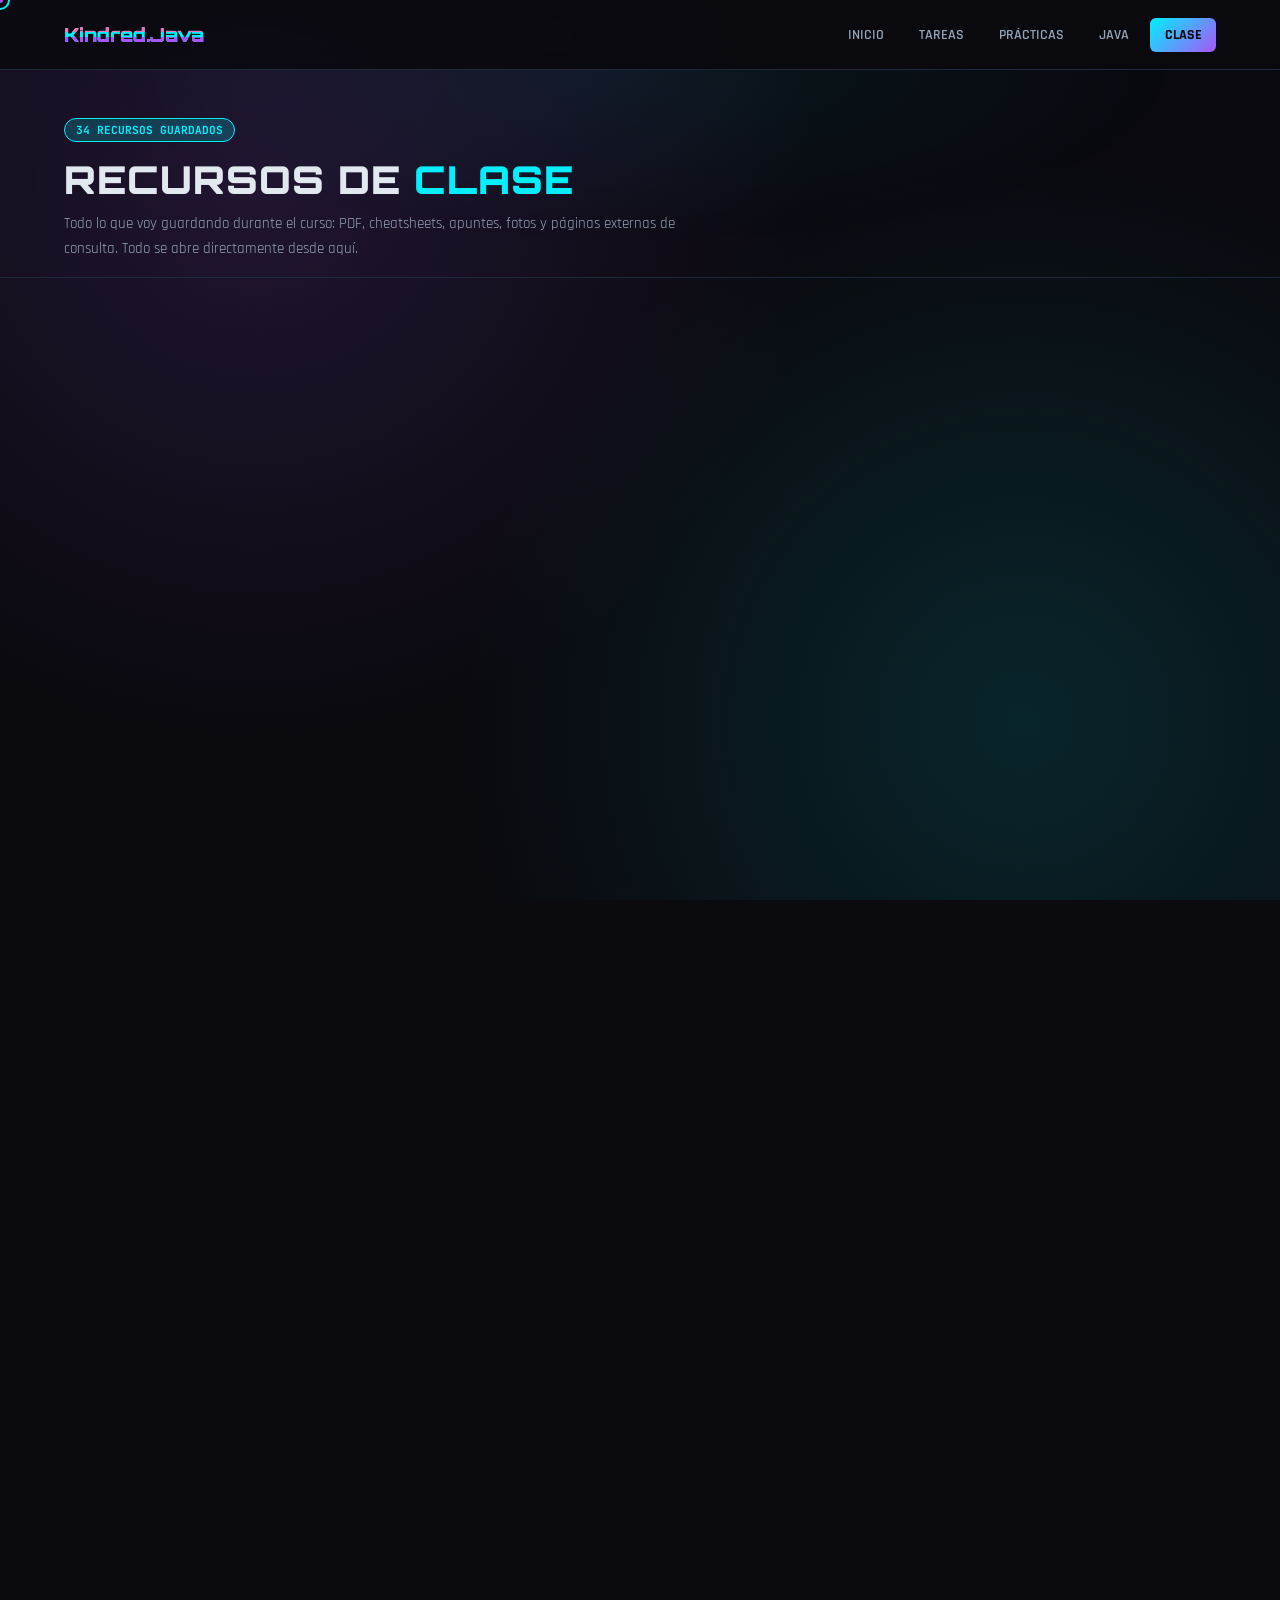
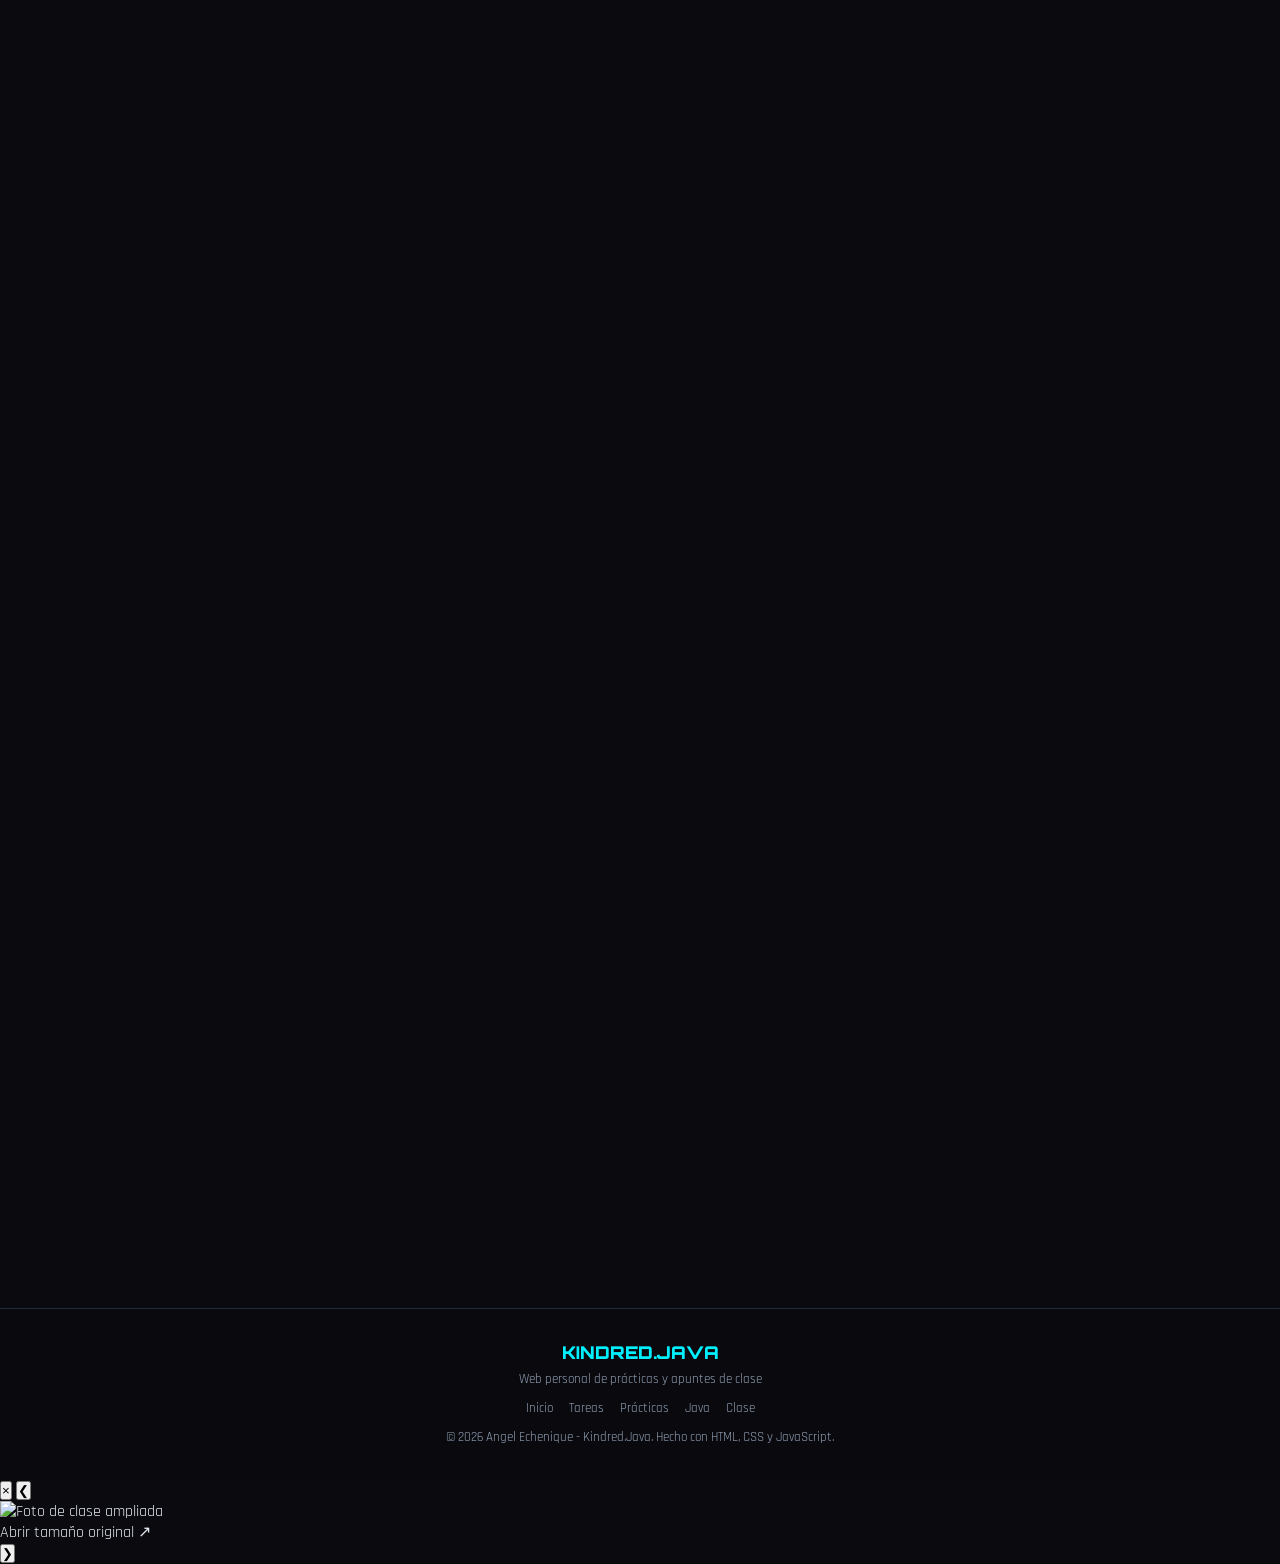
==== WebMia/clase.html @ 86a82ff7 "commit para la casa" ====
<!DOCTYPE html>
<!-- documento HTML5 -->

<html lang="es">
<!-- raíz de la página, idioma español -->

<!-- ============ HEAD ============ -->
<head>
    <!-- codificación: permite tildes, ñ y símbolos -->
    <meta charset="UTF-8">

    <!-- adapta la página al ancho de la pantalla -->
    <meta name="viewport" content="width=device-width, initial-scale=1.0">

    <!-- texto de la pestaña -->
    <title>Kindred.Java | Clase</title>

    <!-- tipografías de Google Fonts -->
    <link rel="preconnect" href="https://fonts.googleapis.com">
    <link href="https://fonts.googleapis.com/css2?family=Orbitron:wght@400;700;900&family=Rajdhani:wght@300;400;500;600;700&family=JetBrains+Mono:wght@300;400;700&display=swap" rel="stylesheet">

    <!-- CSS compartido + CSS de esta página -->
    <link rel="stylesheet" href="css/base.css">
    <link rel="stylesheet" href="css/clase.css">
    <!-- si JS está desactivado, el contenido .reveal se muestra igualmente -->
    <noscript><style>.reveal{opacity:1 !important;transform:none !important}.aviso-js{display:block !important}</style></noscript>

</head>

<body>

    <!-- elementos de los efectos -->
    <div id="cursor"></div>
    <div id="cursor-trail"></div>
    <canvas id="bg-canvas"></canvas>

    <!-- ============ HEADER ============ -->
    <header>
        <div class="logo" data-text="Kindred.Java">Kindred.Java</div>

        <nav>
            <a href="index.html">Inicio</a>
            <a href="tareas.html">Tareas</a>
            <a href="practicas.html">Prácticas</a>
            <a href="java.html">Java</a>
            <a href="clase.html" class="active">Clase</a>
            <!-- esta es la página actual: enlace activo -->
        </nav>

        <div class="hamburger" id="hamburger">
            <span></span><span></span><span></span>
        </div>
    </header>

    <!-- menú móvil -->
    <div class="mobile-menu" id="mobile-menu">
        <a href="index.html">Inicio</a>
        <a href="tareas.html">Tareas</a>
        <a href="practicas.html">Prácticas</a>
        <a href="java.html">Java</a>
        <a href="clase.html" class="active">Clase</a>
    </div>

    <main>
    <!-- Aviso que solo se ve si el navegador tiene JavaScript desactivado -->
    <p class="aviso-js">Activa JavaScript en tu navegador para ver las tarjetas de trabajos.</p>

        <!-- ============ CABECERA DE LA PÁGINA ============ -->
        <section class="page-hero">
            <div class="container">
                <span class="page-badge badge badge-neon" id="badge-recursos">Cargando...</span>
                <h1 class="page-title">Recursos de <span class="accent">clase</span></h1>
                <p class="page-sub">
                    Todo lo que voy guardando durante el curso: PDF, cheatsheets,
                    apuntes, fotos y páginas externas de consulta. Todo se abre
                    directamente desde aquí.
                </p>
            </div>
        </section>

        <!-- ============ SECCIÓN 01 - DOCUMENTACIÓN ============ -->
        <section class="section">
            <div class="container">

                <div class="section-header reveal">
                    <span class="section-number">01</span>
                    <h2 class="section-title">Documentación <span class="accent">PDF</span></h2>
                    <div class="section-line"></div>
                </div>

                <div class="recurso-grid">

                    <!-- ---- GRUPO: HTML ---- -->
                    <div class="glass-card recurso-card reveal">
                        <div class="recurso-head">
                            <span class="recurso-icon icon-html">&#60;/&#62;</span>
                            <div>
                                <h3>HTML5</h3>
                                <span class="recurso-count"><span id="cont-html">Cargando...</span></span>
                            </div>
                        </div>
                        <ul class="recurso-list" id="lista-recursos-html"></ul>
                    </div>

                    <!-- ---- GRUPO: CSS ---- -->
                    <div class="glass-card recurso-card reveal">
                        <div class="recurso-head">
                            <span class="recurso-icon icon-css">{ }</span>
                            <div>
                                <h3>CSS3</h3>
                                <span class="recurso-count"><span id="cont-css">Cargando...</span></span>
                            </div>
                        </div>
                        <ul class="recurso-list" id="lista-recursos-css"></ul>
                    </div>

                    <!-- ---- GRUPO: MANUAL HTML + CSS ---- -->
                    <div class="glass-card recurso-card reveal">
                        <div class="recurso-head">
                            <span class="recurso-icon icon-manual">&#128214;</span>
                            <div>
                                <h3>Manual completo</h3>
                                <span class="recurso-count"><span id="cont-manual">Cargando...</span></span>
                            </div>
                        </div>
                        <ul class="recurso-list" id="lista-recursos-manual"></ul>
                    </div>

                    <!-- ---- GRUPO: VSCODE ---- -->
                    <div class="glass-card recurso-card reveal">
                        <div class="recurso-head">
                            <span class="recurso-icon icon-vscode">&#9653;</span>
                            <div>
                                <h3>Visual Studio Code</h3>
                                <span class="recurso-count"><span id="cont-vscode">Cargando...</span></span>
                            </div>
                        </div>
                        <ul class="recurso-list" id="lista-recursos-vscode"></ul>
                    </div>

                    <!-- ---- GRUPO: JAVA ---- -->
                    <div class="glass-card recurso-card reveal">
                        <div class="recurso-head">
                            <span class="recurso-icon icon-java">J</span>
                            <div>
                                <h3>Java</h3>
                                <span class="recurso-count"><span id="cont-java">Cargando...</span></span>
                            </div>
                        </div>
                        <ul class="recurso-list" id="lista-recursos-java"></ul>
                    </div>

                </div>
            </div>
        </section>

        <!-- ============ SECCIÓN 02 - ANÁLISIS Y APUNTES ============ -->
        <section class="section section-dark">
            <div class="container">

                <div class="section-header reveal">
                    <span class="section-number">02</span>
                    <h2 class="section-title">Análisis y <span class="accent">apuntes</span></h2>
                    <div class="section-line"></div>
                </div>

                <!-- Las notas las pinta js\render.js con los datos de js\datos.js -->
                <div class="notas-grid" id="lista-notas"></div>
            </div>
        </section>

        <!-- ============ SECCIÓN 03 - FOTOS DE CLASE ============ -->
        <section class="section">
            <div class="container">

                <div class="section-header reveal">
                    <span class="section-number">03</span>
                    <h2 class="section-title">Fotos de <span class="accent">clase</span></h2>
                    <div class="section-line"></div>
                </div>

                <!-- Las fotos las pinta js\render.js y el visor de fotos las abre al hacer clic -->
                <div class="fotos-grid reveal" id="lista-fotos"></div>

            </div>
        </section>

        <!-- ============ SECCIÓN 04 - PÁGINAS EXTERNAS ============ -->
        <section class="section section-dark">
            <div class="container">

                <div class="section-header reveal">
                    <span class="section-number">04</span>
                    <h2 class="section-title">Páginas <span class="accent">externas</span></h2>
                    <div class="section-line"></div>
                </div>

                <!-- Las paginas externas se leen de datos\meta.js -->
                <div class="externas-grid" id="lista-externas"></div>
            </div>
        </section>

    </main>

    <!-- ============ FOOTER ============ -->
    <footer>
        <div class="footer-logo">KINDRED.JAVA</div>
        <p>Web personal de prácticas y apuntes de clase</p>
        <div class="footer-links">
            <a href="index.html">Inicio</a>
            <a href="tareas.html">Tareas</a>
            <a href="practicas.html">Prácticas</a>
            <a href="java.html">Java</a>
            <a href="clase.html">Clase</a>
        </div>
        <p>&copy; 2026 Angel Echenique - Kindred.Java. Hecho con HTML, CSS y JavaScript.</p>
    </footer>

    <!-- ============ LIGHTBOX (visor de fotos ampliadas) ============ -->
    <!-- Se muestra oculto; el JavaScript lo abre al hacer clic en una foto -->
    <div class="lightbox" id="lightbox">
        <!-- fondo oscuro: si haces clic fuera de la foto, se cierra -->

        <button class="lightbox-btn lightbox-close" id="lightbox-close" aria-label="Cerrar">
            &times;
        </button>
        <!-- botón de cierre (X) arriba a la derecha -->

        <button class="lightbox-btn lightbox-prev" id="lightbox-prev" aria-label="Foto anterior">
            &#10094;
        </button>
        <!-- flecha izquierda: foto anterior -->

        <figure class="lightbox-figure">
            <img class="lightbox-img" id="lightbox-img" alt="Foto de clase ampliada">
            <!-- aquí se pone la foto grande (la src la copia el JavaScript) -->
            <figcaption class="lightbox-caption" id="lightbox-caption"></figcaption>
            <!-- pie de foto de la imagen que está abierta -->
            <a class="lightbox-open" id="lightbox-open" href="#" target="_blank" rel="noopener noreferrer">
                Abrir tamaño original &#8599;
            </a>
            <!-- enlace que abre la foto en una pestaña nueva -->
        </figure>

        <button class="lightbox-btn lightbox-next" id="lightbox-next" aria-label="Foto siguiente">
            &#10095;
        </button>
        <!-- flecha derecha: foto siguiente -->
    </div>

    <!-- ============ SCRIPTS ============ -->
    <!-- 1. datos.js: los datos que genera ACTUALIZAR.bat (NO se edita a mano) -->
    <script src="js/datos.js"></script>

    <!-- 2. render.js: pinta las tarjetas usando esos datos -->
    <script src="js/render.js"></script>

    <!-- 3. main.js: los efectos (contadores, animaciones, cursor, estrellas) -->
    <script src="js/main.js"></script>

</body>
</html>
---- WebMia/css/base.css ----
/* ============================================================
   KINDRED.JAVA - CSS BASE COMPARTIDO
   Lo usan TODAS las páginas: index, tareas, practicas y clase.
   (Mismo patrón que el CSS base de tu clon OP.GG)
   ============================================================ */


/* ============ VARIABLES DE DISEÑO ============ */
/* Aquí se guardan los colores y tipografías.
   Si cambias un color aquí, cambia en TODA la web. */

:root {
    --neon: #00f0ff;            /* cian neón: color principal */
    --neon-dim: #00f0ff33;      /* el mismo cian al 20% de opacidad */
    --purple: #a855f7;          /* morado: segundo color */
    --pink: #f472b6;            /* rosa: color de acento */
    --gold: #f0c75e;            /* dorado: badges (estilo OP.GG) */
    --green: #2ecc71;           /* verde: estado "completada" */
    --bg-dark: #0a0a0f;         /* fondo casi negro */
    --bg-card: #111118;         /* fondo de las tarjetas */
    --bg-glass: rgba(17, 17, 24, 0.7);  /* fondo transparente de las tarjetas glass */
    --text: #e2e8f0;            /* color del texto */
    --text-dim: #94a3b8;        /* texto apagado (secundario) */
    --border: #1e293b;          /* color de los bordes */
    --font-title: 'Orbitron', sans-serif;      /* tipografía de títulos */
    --font-text: 'Rajdhani', sans-serif;       /* tipografía de texto */
    --font-code: 'JetBrains Mono', monospace;  /* tipografía de código */
}


/* ============ RESET ============ */
/* Quita los márgenes y rellenos por defecto del navegador */

* {
    margin: 0;
    padding: 0;
    box-sizing: border-box;   /* padding y border entran dentro del ancho */
}

html {
    scroll-behavior: smooth;  /* al pulsar un enlace, la página baja suavemente */
}

body {
    min-height: 100vh;                        /* al menos toda la altura de pantalla */
    font-family: var(--font-text);            /* tipografía Rajdhani para todo el texto */
    background-color: var(--bg-dark);         /* fondo negro */
    color: var(--text);                       /* texto gris claro */
    overflow-x: hidden;                       /* corta el scroll horizontal */
    position: relative;
}

/* Capa oscura encima de la foto de fondo para que el texto se lea */
body::before {
    content: '';
    position: fixed;                          /* se queda fija al hacer scroll */
    inset: 0;                                 /* atajo para top/right/bottom/left = 0 */
    background:
        radial-gradient(circle at 20% 20%, rgba(168, 85, 247, 0.15), transparent 45%),
        radial-gradient(circle at 80% 80%, rgba(0, 240, 255, 0.12), transparent 45%),
        linear-gradient(180deg, rgba(10, 10, 15, 0.92) 0%, rgba(10, 10, 15, 0.97) 100%);
    z-index: -2;                              /* detrás de todo el contenido */
}

/* Foto de fondo fija (la misma que usa tu clon de OP.GG) */
body::after {
    content: '';
    position: fixed;
    inset: 0;
    background: url('../img/bg-kindred.jpg') center top / cover no-repeat fixed;
    z-index: -3;                              /* la capa más profunda */
}

/* Lienzo de partículas (estrellas animadas del JS) */
#bg-canvas {
    position: fixed;
    top: 0;
    left: 0;
    width: 100%;
    height: 100%;
    z-index: -1;                              /* encima del fondo, detrás del texto */
    pointer-events: none;                     /* no intercepta los clics */
}

img {
    max-width: 100%;                          /* las imágenes nunca desbordan */
    display: block;
}

a {
    text-decoration: none;                    /* quita el subrayado */
    color: inherit;                           /* los enlaces heredan el color del texto */
}


/* ============ TIPOGRAFÍAS DE TÍTULOS ============ */

h1, h2, h3 {
    font-family: var(--font-title);           /* Orbitron para los títulos */
    letter-spacing: 1px;                      /* separación entre letras */
}


/* ============ HEADER ============ */
/* Cabecera fija arriba con el logo y el menú */

header {
    position: fixed;                          /* se queda pegada arriba al hacer scroll */
    top: 0;
    width: 100%;
    height: 70px;
    background: rgba(10, 10, 15, 0.85);       /* negro transparente */
    backdrop-filter: blur(10px);              /* efecto cristal esmerilado detrás */
    border-bottom: 1px solid var(--border);   /* línea inferior */
    display: flex;
    align-items: center;
    justify-content: space-between;
    padding: 0 5%;
    z-index: 1000;                            /* siempre por encima de todo */
}

/* Logo con efecto glitch (dos capas de texto desplazadas) */
.logo {
    font-family: var(--font-title);
    font-size: 1.2rem;
    font-weight: 900;
    color: var(--neon);
    position: relative;
    cursor: pointer;
}

.logo::before,
.logo::after {
    content: attr(data-text);                 /* copia el texto del atributo data-text */
    position: absolute;
    top: 0;
    left: 0;
    width: 100%;
    overflow: hidden;
}

.logo::before {
    color: var(--pink);
    animation: glitch-a 2.5s infinite steps(2);  /* capa rosa moviéndose */
    clip-path: inset(0 0 60% 0);              /* solo se ve la parte de arriba */
}

.logo::after {
    color: var(--purple);
    animation: glitch-b 3s infinite steps(2);   /* capa morada moviéndose */
    clip-path: inset(60% 0 0 0);              /* solo se ve la parte de abajo */
}

@keyframes glitch-a {
    0%, 90%, 100% { transform: translate(0, 0); }       /* quieto la mayor parte */
    92% { transform: translate(-3px, -1px); }           /* pequeño salto */
    96% { transform: translate(2px, 1px); }
}

@keyframes glitch-b {
    0%, 88%, 100% { transform: translate(0, 0); }
    90% { transform: translate(3px, 1px); }
    94% { transform: translate(-2px, -1px); }
}


/* ============ NAV ============ */
/* Menú de navegación (las páginas de la web) */

nav {
    display: flex;
    align-items: center;
    gap: 0.4rem;                              /* separación entre enlaces */
}

nav a {
    font-family: var(--font-text);
    font-weight: 600;
    font-size: 0.85rem;
    text-transform: uppercase;                /* texto en mayúsculas */
    color: var(--text-dim);
    padding: 0.5rem 0.9rem;
    border-radius: 6px;                       /* esquinas redondeadas */
    position: relative;
    transition: color 0.25s, background-color 0.25s;  /* anima el cambio */
}

nav a:hover {
    color: var(--neon);                       /* el texto se pone cian */
    background: var(--neon-dim);              /* y un fondo cian muy transparente */
}

nav a.active {
    color: var(--bg-dark);
    background: linear-gradient(135deg, var(--neon), var(--purple));  /* degradado cian-morado */
    font-weight: 700;
}


/* ============ MENÚ MÓVIL (hamburguesa) ============ */

.hamburger {
    display: none;                            /* en PC está oculto */
    flex-direction: column;
    gap: 5px;
    cursor: pointer;
    padding: 6px;
}

.hamburger span {
    width: 26px;
    height: 3px;
    background: var(--neon);
    border-radius: 3px;
    transition: transform 0.3s, opacity 0.3s;  /* anima al abrir/cerrar */
}

.hamburger.open span:nth-child(1) { transform: translateY(8px) rotate(45deg); }
.hamburger.open span:nth-child(2) { opacity: 0; }      /* la barra del medio desaparece */
.hamburger.open span:nth-child(3) { transform: translateY(-8px) rotate(-45deg); }

.mobile-menu {
    position: fixed;
    top: 70px;
    width: 100%;
    background: rgba(10, 10, 15, 0.97);
    border-bottom: 1px solid var(--border);
    display: flex;
    flex-direction: column;
    padding: 1rem 5%;
    gap: 0.5rem;
    transform: translateY(-150%);             /* escondido arriba */
    transition: transform 0.35s ease;         /* baja suavemente */
    z-index: 999;
}

.mobile-menu.open {
    transform: translateY(0);                 /* se muestra */
}

.mobile-menu a {
    padding: 0.7rem;
    border-radius: 6px;
    font-weight: 600;
    color: var(--text-dim);
    border-left: 3px solid transparent;
}

.mobile-menu a:hover,
.mobile-menu a.active {
    color: var(--neon);
    background: var(--neon-dim);
    border-left-color: var(--neon);           /* barritas cian a la izquierda */
}


/* ============ CONTENEDOR Y SECCIONES ============ */

main {
    padding-top: 70px;                        /* deja hueco para la cabecera fija */
    min-height: calc(100vh - 70px);
}

.container {
    width: 90%;
    max-width: 1200px;
    margin: 0 auto;                           /* centrado horizontal */
}

.section {
    padding: 4rem 0;                          /* espacio arriba y abajo */
}

/* Cabecera de sección: número 01 + título + línea */
.section-header {
    display: flex;
    align-items: center;
    gap: 1rem;
    margin-bottom: 2.5rem;
}

.section-number {
    font-family: var(--font-code);
    font-size: 0.9rem;
    color: var(--purple);
    border: 1px solid var(--purple);
    padding: 0.2rem 0.6rem;
    border-radius: 4px;
}

.section-title {
    font-size: 1.8rem;
    text-transform: uppercase;
    color: var(--text);
}

.section-title .accent {
    color: var(--neon);                       /* una palabra del título en cian */
}

.section-line {
    flex: 1;                                  /* ocupa el resto del ancho */
    height: 1px;
    background: linear-gradient(90deg, var(--border), transparent);  /* se va difuminando */
}


/* ============ TARJETAS DE CRISTAL (GLASS) ============ */

.glass-card {
    background: var(--bg-glass);              /* fondo transparente */
    border: 1px solid var(--border);          /* borde fino */
    border-radius: 14px;                      /* esquinas redondeadas */
    padding: 1.6rem;
    backdrop-filter: blur(12px);              /* efecto cristal */
    position: relative;
    overflow: hidden;
    transition: transform 0.3s, border-color 0.3s, box-shadow 0.3s;
}

.glass-card::before {
    content: '';
    position: absolute;
    top: 0;
    left: -100%;
    width: 60%;
    height: 2px;
    background: linear-gradient(90deg, transparent, var(--neon), transparent);  /* línea superior */
    transition: left 0.5s;                    /* se ilumina al pasar el ratón */
}

.glass-card:hover {
    transform: translateY(-8px);              /* la tarjeta sube un poco */
    border-color: var(--neon);                /* borde cian */
    box-shadow: 0 0 25px var(--neon-dim);     /* brillo cian alrededor */
}

.glass-card:hover::before {
    left: 100%;                               /* la línea recorre la tarjeta */
}


/* ============ BOTONES ============ */

.btn {
    display: inline-flex;
    align-items: center;
    gap: 0.5rem;
    font-family: var(--font-text);
    font-weight: 700;
    font-size: 0.85rem;
    text-transform: uppercase;
    padding: 0.7rem 1.4rem;
    border-radius: 8px;
    border: 1px solid transparent;
    cursor: pointer;
    transition: transform 0.25s, box-shadow 0.25s, background 0.25s;
}

.btn-primary {
    background: linear-gradient(135deg, var(--neon), var(--purple));  /* degradado principal */
    color: #05050a;                          /* texto casi negro para que contraste */
}

.btn-primary:hover {
    transform: translateY(-3px);              /* sube al pasar el ratón */
    box-shadow: 0 8px 25px rgba(0, 240, 255, 0.35);  /* brillo cian */
}

.btn-secondary {
    background: transparent;
    border-color: var(--border);
    color: var(--text);
}

.btn-secondary:hover {
    border-color: var(--purple);
    color: var(--purple);
    transform: translateY(-3px);
}


/* ============ BADGES Y ETIQUETAS (estilo OP.GG) ============ */

.badge {
    display: inline-block;
    font-family: var(--font-code);
    font-size: 0.7rem;
    font-weight: 700;
    padding: 0.25rem 0.7rem;
    border-radius: 20px;                      /* forma de píldora */
    text-transform: uppercase;
}

.badge-done {
    background: rgba(46, 204, 113, 0.15);    /* verde muy transparente */
    color: var(--green);
    border: 1px solid var(--green);
}

.badge-gold {
    background: rgba(240, 199, 94, 0.15);    /* dorado transparente */
    color: var(--gold);
    border: 1px solid var(--gold);
}

.badge-neon {
    background: var(--neon-dim);
    color: var(--neon);
    border: 1px solid var(--neon);
}

/* Etiquetas de tecnología: HTML, CSS, JS */
.tags {
    display: flex;
    flex-wrap: wrap;                          /* pasan a otra línea si no caben */
    gap: 0.4rem;
    margin: 0.8rem 0;
}

.tag {
    font-family: var(--font-code);
    font-size: 0.65rem;
    padding: 0.2rem 0.6rem;
    border-radius: 4px;
    background: rgba(168, 85, 247, 0.12);
    color: var(--purple);
    border: 1px solid rgba(168, 85, 247, 0.4);
}

.tag-html { background: rgba(227, 79, 38, 0.12); color: #e44f26; border-color: rgba(227, 79, 38, 0.5); }
.tag-css  { background: rgba(21, 114, 182, 0.12); color: #4fa3ff; border-color: rgba(21, 114, 182, 0.5); }
.tag-js   { background: rgba(240, 219, 79, 0.12); color: #f0db4f; border-color: rgba(240, 219, 79, 0.5); }
.tag-java { background: rgba(168, 85, 247, 0.12); color: var(--purple); border-color: rgba(168, 85, 247, 0.5); }
.tag-python { background: rgba(55, 118, 171, 0.15); color: #ffd43b; border-color: rgba(255, 212, 59, 0.45); }
/* etiquetas de los ejercicios de Java: usan el color de la web */
.tag-poo,
.tag-arrays,
.tag-scanner,
.tag-condicionales,
.tag-tarea { background: rgba(0, 240, 255, 0.08); color: var(--neon); border-color: rgba(0, 240, 255, 0.35); }


/* ============ BARRAS DE PROGRESO ============ */

.progress-item { margin-bottom: 1.2rem; }

.progress-head {
    display: flex;
    justify-content: space-between;           /* nombre a la izquierda y % a la derecha */
    font-size: 0.85rem;
    margin-bottom: 0.4rem;
}

.progress-head span:last-child {
    font-family: var(--font-code);
    color: var(--neon);
}

.progress-bar {
    width: 100%;
    height: 8px;
    background: var(--bg-card);
    border-radius: 10px;
    overflow: hidden;
    border: 1px solid var(--border);
}

.progress-fill {
    height: 100%;
    width: 0;                                 /* empieza en 0, el JS lo rellena */
    border-radius: 10px;
    background: linear-gradient(90deg, var(--neon), var(--purple));
    transition: width 1.4s ease;              /* se rellena suavemente */
}


/* ============ ANIMACIONES AL HACER SCROLL (REVEAL) ============ */

.reveal {
    opacity: 0;                              /* invisible al principio */
    transform: translateY(30px);             /* 30px más abajo de su sitio */
    transition: opacity 0.7s ease, transform 0.7s ease;
}

.reveal.visible {
    opacity: 1;                              /* aparece... */
    transform: translateY(0);                /* ...subiendo a su sitio */
}


/* ============ FOOTER ============ */

footer {
    border-top: 1px solid var(--border);
    background: rgba(10, 10, 15, 0.9);
    padding: 2rem 5%;
    text-align: center;
}

.footer-logo {
    font-family: var(--font-title);
    font-weight: 900;
    font-size: 1.1rem;
    color: var(--neon);
    margin-bottom: 0.5rem;
}

footer p {
    font-size: 0.8rem;
    color: var(--text-dim);
    margin: 0.2rem 0;
}

footer .footer-links {
    display: flex;
    justify-content: center;
    gap: 1rem;
    margin: 0.8rem 0;
}

footer .footer-links a {
    font-size: 0.8rem;
    color: var(--text-dim);
    transition: color 0.25s;
}

footer .footer-links a:hover {
    color: var(--neon);
}


/* ============ CURSOR PERSONALIZADO ============ */

#cursor, #cursor-trail {
    position: fixed;                          /* fijos en pantalla */
    top: 0;
    left: 0;
    border-radius: 50%;
    pointer-events: none;                     /* no estorban a los clics */
    z-index: 9999;
}

#cursor {
    width: 20px;
    height: 20px;
    border: 2px solid var(--neon);
    transform: translate(-50%, -50%);         /* centrado sobre el ratón */
    transition: width 0.2s, height 0.2s, background 0.2s;
}

#cursor.big {
    width: 45px;                              /* crece al pasar sobre enlaces */
    height: 45px;
    background: var(--neon-dim);
}

#cursor-trail {
    width: 6px;
    height: 6px;
    background: var(--purple);
    transform: translate(-50%, -50%);
}


/* ============ CABECERA DE LAS PÁGINAS INTERNAS ============ */
/* La usan tareas, prácticas y clase: badge + título + descripción */

.page-hero {
    padding: 3rem 0 1rem;
    border-bottom: 1px solid var(--border);  /* línea que separa del contenido */
    background: radial-gradient(ellipse at top, rgba(0, 240, 255, 0.06), transparent 60%);
}

.page-badge { margin-bottom: 0.8rem; }

.page-title {
    font-size: 2.4rem;
    font-weight: 900;
    text-transform: uppercase;
    margin-bottom: 0.6rem;
}

.page-title .accent {
    color: var(--neon);               /* una palabra del título en cian */
}

.page-sub {
    font-size: 0.95rem;
    color: var(--text-dim);
    max-width: 650px;
    line-height: 1.6;
}

.page-sub strong { color: var(--text); }


/* Aviso para quien abre la web sin JavaScript (normalmente está oculto
   y solo se muestra gracias al <noscript> del <head> de cada página) */

.aviso-js {
    display: none;
    width: 90%;
    max-width: 700px;
    margin: 2rem auto;
    padding: 1rem;
    text-align: center;
    color: var(--gold);
    border: 1px dashed var(--gold);
    border-radius: 10px;
    background: rgba(240, 199, 94, 0.08);
}


/* ============ RESPONSIVE (móvil) ============ */

@media (max-width: 820px) {
    nav { display: none; }                    /* el menú normal se oculta */
    .hamburger { display: flex; }             /* y aparece la hamburguesa */

    .section-title { font-size: 1.3rem; }

    .section-header { flex-wrap: wrap; }      /* los elementos pueden pasar de línea */
}
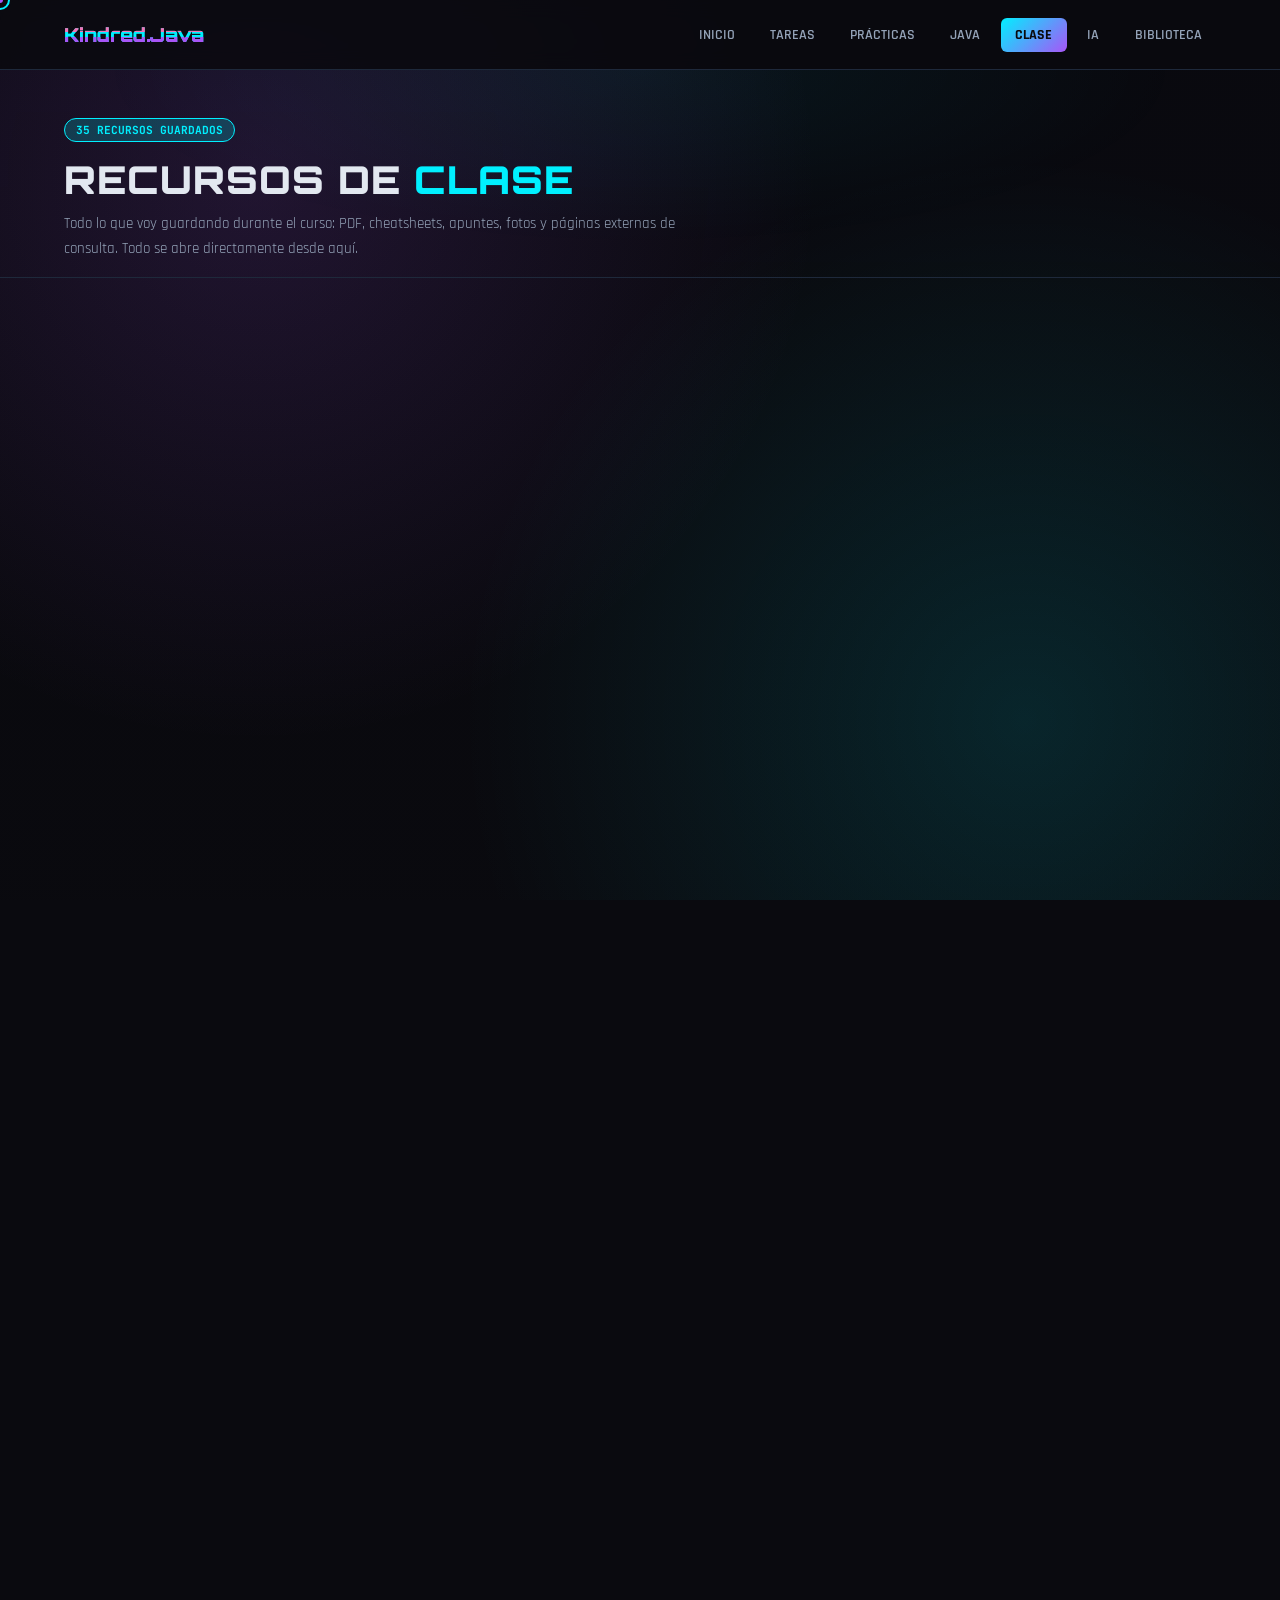
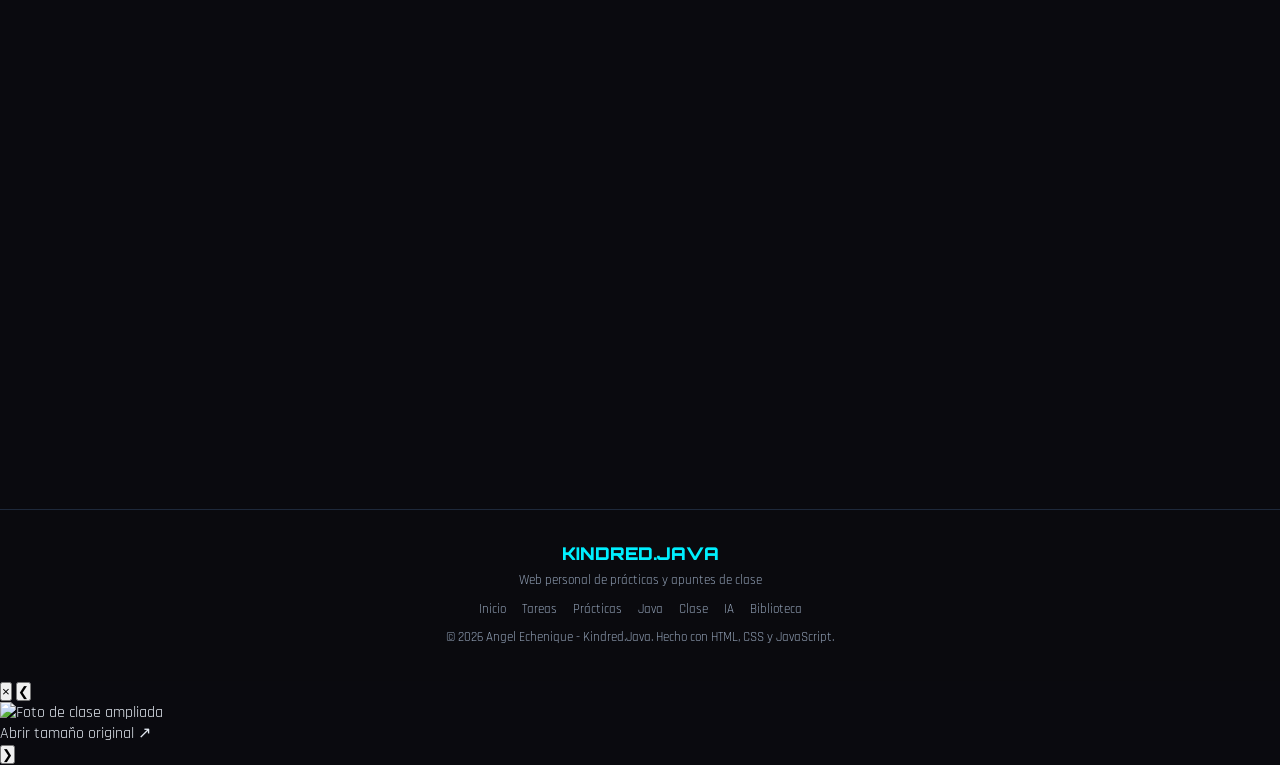
==== commit be1dad6b: "commit casa" ====
--- a/WebMia/clase.html
+++ b/WebMia/clase.html
@@ -45,6 +45,8 @@
             <a href="java.html">Java</a>
             <a href="clase.html" class="active">Clase</a>
             <!-- esta es la página actual: enlace activo -->
+            <a href="ia.html">IA</a>
+            <a href="biblioteca.html">Biblioteca</a>
         </nav>
 
         <div class="hamburger" id="hamburger">
@@ -59,6 +61,8 @@
         <a href="practicas.html">Prácticas</a>
         <a href="java.html">Java</a>
         <a href="clase.html" class="active">Clase</a>
+        <a href="ia.html">IA</a>
+        <a href="biblioteca.html">Biblioteca</a>
     </div>
 
     <main>
@@ -212,6 +216,8 @@
             <a href="practicas.html">Prácticas</a>
             <a href="java.html">Java</a>
             <a href="clase.html">Clase</a>
+            <a href="ia.html">IA</a>
+            <a href="biblioteca.html">Biblioteca</a>
         </div>
         <p>&copy; 2026 Angel Echenique - Kindred.Java. Hecho con HTML, CSS y JavaScript.</p>
     </footer>
